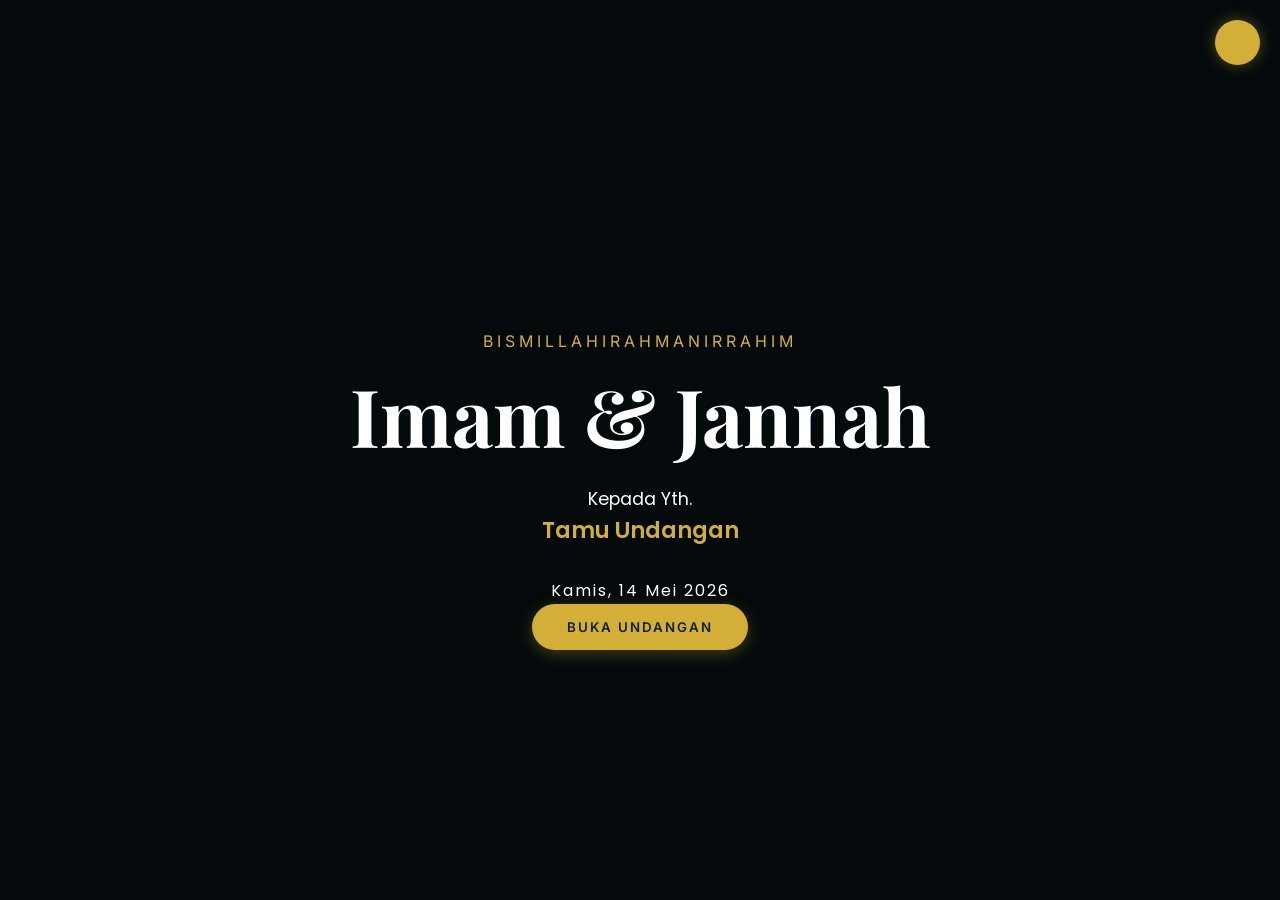
==== index.html @ cf9db63c "feat: perombakan generator link dan penambahan meta tags open graph" ====
<!DOCTYPE html>
<html lang="id">
<head>
    <meta charset="UTF-8">
    <meta name="viewport" content="width=device-width, initial-scale=1.0">
    <title>Undangan Pernikahan Digital</title>
    
    <!-- Google Fonts -->
    <link href="https://fonts.googleapis.com/css2?family=Playfair+Display:ital,wght@0,400;0,700;1,400&family=Poppins:wght@300;400;600&family=Inter:wght@300;400;600&display=swap" rel="stylesheet">
    
    <!-- CSS Files -->
    <link rel="stylesheet" href="css/style.css">
    <link rel="stylesheet" href="css/animations.css">
    <link rel="stylesheet" href="css/layout.css">
    <link rel="stylesheet" href="css/responsive.css">

    <!-- Meta Tags & Open Graph -->
    <meta name="description" content="Undangan Pernikahan Imam Habibi & Nurjannah. Kamis, 14 Mei 2026.">
    
    <meta property="og:type" content="website">
    <meta property="og:url" content="https://jannah-abi.afhprojects.web.id/">
    <meta property="og:title" content="Walimatul 'Ursy - Imam & Jannah">
    <meta property="og:description" content="Tanpa mengurangi rasa hormat, kami mengundang Bapak/Ibu/Saudara/i untuk hadir di acara pernikahan kami.">
    <meta property="og:image" content="https://jannah-abi.afhprojects.web.id/assets/images/thumbnail.jpg">

    <meta property="twitter:card" content="summary_large_image">
</head>
<body>

    <!-- Opening / Hero Section -->
    <section id="opening" class="hero-section">
        <div class="overlay"></div>
        <div class="hero-content container">
            <h2 class="bismillah-arabic reveal">بِسْمِ اللَّهِ الرَّحْمَنِ الرَّحِيم</h2>
            <p class="greeting" id="opening-greeting"></p>
            <h1 class="couple-names">
                <span id="groom-nickname"></span> & <span id="bride-nickname"></span>
            </h1>
            <p class="to-guest" id="guest-name-container">
                Kepada Yth. <br>
                <span id="guest-name">Tamu Undangan</span>
            </p>
            <p class="date-highlight" id="date-highlight"></p>
            <button id="btn-open-invitation" class="btn-primary"></button>
        </div>
    </section>

    <!-- Main Content Wrapper (Hidden initially) -->
    <main id="main-content" class="content-wrapper hidden">
        
        <!-- Mukadimah Section -->
        <section id="mukadimah" class="section-padding container">
            <div class="quote-container text-center reveal">
                <p class="arabic" id="quote-arabic"></p>
                <p class="translation" id="quote-translation"></p>
                <p class="source" id="quote-source"></p>
            </div>
        </section>

        <!-- Mempelai Section -->
        <section id="mempelai" class="section-padding container section-alt">
            <h2 class="section-title text-center reveal">Kedua Mempelai</h2>
            <div class="couple-details flex-grid">
                <div class="mempelai-card reveal">
                    <h3 id="groom-fullname"></h3>
                    <p id="groom-parents"></p>
                </div>
                <div class="and-symbol reveal">&</div>
                <div class="mempelai-card reveal">
                    <h3 id="bride-fullname"></h3>
                    <p id="bride-parents"></p>
                </div>
            </div>
        </section>

        <!-- Acara Section -->
        <section id="acara" class="section-padding container">
            <h2 class="section-title text-center reveal">Waktu & Tempat</h2>
            
            <!-- Countdown Timer -->
            <div id="countdown" class="countdown-container reveal mb-3">
                <div class="countdown-item">
                    <span id="days">00</span>
                    <small>Hari</small>
                </div>
                <div class="countdown-item">
                    <span id="hours">00</span>
                    <small>Jam</small>
                </div>
                <div class="countdown-item">
                    <span id="minutes">00</span>
                    <small>Menit</small>
                </div>
                <div class="countdown-item">
                    <span id="seconds">00</span>
                    <small>Detik</small>
                </div>
            </div>

            <div id="events-container" class="events-grid flex-grid">
                <!-- Events will be injected here -->
            </div>
        </section>

        <!-- Amplop Section -->
        <section id="amplop" class="section-padding container section-alt">
            <h2 class="section-title text-center reveal">Kado Digital</h2>
            <p class="text-center reveal">Doa restu Anda merupakan karunia yang sangat berarti bagi kami. Namun jika Anda ingin memberikan tanda kasih, Anda dapat mengirimkannya melalui:</p>
            <div id="bank-accounts" class="bank-grid flex-grid reveal">
                <!-- Bank accounts will be injected here -->
            </div>
        </section>

        <!-- Ucapan & RSVP Section -->
        <section id="ucapan" class="section-padding container">
            <h2 class="section-title text-center reveal">Ucapan & Doa</h2>
            
            <!-- RSVP Form -->
            <div class="rsvp-form-container reveal">
                <form id="form-rsvp">
                    <div class="form-group">
                        <label for="input-nama">Nama</label>
                        <input type="text" id="input-nama" required placeholder="Masukkan nama Anda">
                    </div>
                    <div class="form-group">
                        <label for="input-kehadiran">Konfirmasi Kehadiran</label>
                        <select id="input-kehadiran" required>
                            <option value="">-- Pilih Kehadiran --</option>
                            <option value="Hadir">Hadir</option>
                            <option value="Tidak Hadir">Tidak Hadir</option>
                        </select>
                    </div>
                    <div class="form-group">
                        <label for="input-ucapan">Ucapan & Doa</label>
                        <textarea id="input-ucapan" rows="4" required placeholder="Tuliskan ucapan dan doa terbaik Anda"></textarea>
                    </div>
                    <button type="submit" class="btn-primary full-width">Kirim Ucapan</button>
                    <button type="button" id="btn-wa-rsvp" class="btn-secondary full-width mt-1">Konfirmasi via WhatsApp</button>
                </form>
            </div>

            <!-- Wishes List -->
            <div id="wishes-list" class="wishes-container mt-3 reveal">
                <p class="text-center italic">Memuat ucapan...</p>
            </div>
        </section>

        <!-- Share Section -->
        <section id="share" class="section-padding container">
            <h2 class="section-title text-center reveal">Bagikan Kabar Bahagia</h2>
            <p class="text-center reveal">Bantu kami membagikan kabar bahagia ini kepada keluarga dan kerabat.</p>
            <div class="flex-grid mt-3 reveal">
                <button id="btn-share-wa" class="btn-primary btn-icon" style="background-color: #25d366; box-shadow: 0 4px 15px rgba(37, 211, 102, 0.3);">
                    <img src="assets/images/icons/wa.svg" alt="WA"> WhatsApp
                </button>
                <button id="btn-share-tg" class="btn-primary btn-icon" style="background-color: #0088cc; box-shadow: 0 4px 15px rgba(0, 136, 204, 0.3);">
                    <img src="assets/images/icons/telegram.svg" alt="Telegram"> Telegram
                </button>
                <button id="btn-share-native" class="btn-primary btn-icon">
                    <img src="assets/images/icons/share.svg" alt="Lainnya" onerror="this.style.display='none'"> Lainnya
                </button>
            </div>
        </section>

        <footer class="footer text-center section-padding">
            <p>Wassalamu'alaikum Warahmatullahi Wabarakatuh</p>
            <p class="mt-2">Kami yang berbahagia,</p>
            <h3 id="footer-couple-names"></h3>
        </footer>

    </main>

    <!-- Floating Navigation Menu -->
    <nav id="floating-menu" class="floating-menu hidden floating-anim">
        <a href="#mukadimah" class="menu-item" title="Home"><img src="assets/images/icons/home.svg" class="icon" alt="Home"><span>Home</span></a>
        <a href="#mempelai" class="menu-item" title="Mempelai"><img src="assets/images/icons/heart.svg" class="icon" alt="Mempelai"><span>Mempelai</span></a>
        <a href="#acara" class="menu-item" title="Acara"><img src="assets/images/icons/calendar.svg" class="icon" alt="Acara"><span>Acara</span></a>
        <a href="#amplop" class="menu-item" title="Kado"><img src="assets/images/icons/gift.svg" class="icon" alt="Kado"><span>Kado</span></a>
        <a href="#ucapan" class="menu-item" title="Ucapan"><img src="assets/images/icons/message.svg" class="icon" alt="Ucapan"><span>Ucapan</span></a>
    </nav>

    <!-- Audio Player -->
    <div id="audio-container" class="audio-control soft-float">
        <button id="btn-audio" class="btn-audio">
            <span class="icon-music"></span>
        </button>
        <audio id="bg-audio" loop>
            <source src="" type="audio/mpeg">
        </audio>
    </div>

    <!-- JS Files -->
    <script src="js/data-loader.js"></script>
    <script src="js/rsvp.js"></script>
    <script src="js/main.js"></script>
</body>
</html>
---- css/style.css ----
/* Variables & Reset */
:root {
    --primary-color: #d4af37; /* Gold */
    --bg-dark: #0f2027;
    --text-light: #ffffff;
    --text-muted: #cccccc;
    --overlay-dark: rgba(0, 0, 0, 0.7);
    --font-heading: 'Playfair Display', serif;
    --font-body: 'Poppins', sans-serif;
    --font-accent: 'Inter', sans-serif;
    --transition-slow: 0.8s ease;
    --transition-fast: 0.3s ease;
}

* {
    margin: 0;
    padding: 0;
    box-sizing: border-box;
}

html {
    scroll-behavior: smooth;
}

body {
    background-color: var(--bg-dark);
    color: var(--text-light);
    font-family: var(--font-body);
    line-height: 1.6;
    overflow-x: hidden;
}

.container {
    width: 90%;
    max-width: 1200px;
    margin: 0 auto;
}

.section-padding {
    padding: 80px 0;
}

.text-center { text-align: center; }
.mt-1 { margin-top: 10px; }
.mt-2 { margin-top: 20px; }
.mt-3 { margin-top: 30px; }
.italic { font-style: italic; }

/* Buttons */
.btn-primary {
    background-color: var(--primary-color);
    color: var(--bg-dark);
    border: none;
    padding: 15px 35px;
    font-family: var(--font-accent);
    font-weight: 600;
    text-transform: uppercase;
    letter-spacing: 2px;
    cursor: pointer;
    border-radius: 50px;
    transition: var(--transition-fast);
    box-shadow: 0 4px 15px rgba(212, 175, 55, 0.3);
}

.btn-primary:hover {
    transform: translateY(-3px);
    box-shadow: 0 6px 20px rgba(212, 175, 55, 0.5);
}

.btn-secondary {
    background-color: transparent;
    color: var(--primary-color);
    border: 2px solid var(--primary-color);
    padding: 12px 30px;
    font-family: var(--font-accent);
    font-weight: 600;
    border-radius: 50px;
    cursor: pointer;
    transition: var(--transition-fast);
}

.btn-secondary:hover {
    background-color: var(--primary-color);
    color: var(--bg-dark);
}

.full-width { width: 100%; }

/* Sections */
.section-title {
    font-family: var(--font-heading);
    font-size: 2.5rem;
    color: var(--primary-color);
    margin-bottom: 40px;
}

.hidden { display: none !important; }

/* Flex Grid */
.flex-grid {
    display: flex;
    flex-wrap: wrap;
    gap: 20px;
    justify-content: center;
    align-items: center;
}

/* Audio Control */
.audio-control {
    position: fixed;
    top: 20px;
    right: 20px;
    z-index: 1000;
}

.btn-audio {
    width: 45px;
    height: 45px;
    border-radius: 50%;
    background-color: var(--primary-color);
    border: none;
    cursor: pointer;
    display: flex;
    justify-content: center;
    align-items: center;
    box-shadow: 0 0 15px rgba(212, 175, 55, 0.4);
}

.icon-music {
    width: 20px;
    height: 20px;
    background: url('https://cdn-icons-png.flaticon.com/512/3039/3039433.png') center/contain no-repeat;
    filter: invert(1);
}

.rotating {
    animation: rotate 3s linear infinite;
}

@keyframes rotate {
    from { transform: rotate(0deg); }
    to { transform: rotate(360deg); }
}
---- css/animations.css ----
/* Animations */

/* Scroll Reveal */
.reveal {
    position: relative;
    opacity: 0;
    transform: translateY(30px);
    transition: all 1.2s ease-out;
}

.reveal.is-visible {
    opacity: 1;
    transform: translateY(0);
}

/* Pulse Button */
@keyframes pulse-gold {
    0% { transform: scale(1); box-shadow: 0 0 0 0 rgba(212, 175, 55, 0.7); }
    70% { transform: scale(1.05); box-shadow: 0 0 0 15px rgba(212, 175, 55, 0); }
    100% { transform: scale(1); box-shadow: 0 0 0 0 rgba(212, 175, 55, 0); }
}

#btn-open-invitation {
    animation: pulse-gold 2s infinite;
}

/* Fade Out Overlay */
.fade-out {
    opacity: 0;
    visibility: hidden;
    transition: opacity 1s ease, visibility 1s ease;
}

/* Section Transitions */
.content-wrapper {
    transition: opacity 1.5s ease;
}

.content-wrapper.hidden {
    opacity: 0;
    display: none;
}

/* Floating Menu Entry */
.floating-menu {
    animation: slideUp 0.5s ease forwards;
}

@keyframes slideUp {
    from { transform: translate(-50%, 100px); opacity: 0; }
    to { transform: translate(-50%, 0); opacity: 1; }
}

/* Continuous Floating Animation */
@keyframes floating {
    0% { transform: translate(-50%, 0px); }
    50% { transform: translate(-50%, -10px); }
    100% { transform: translate(-50%, 0px); }
}

.floating-anim {
    animation: floating 3s ease-in-out infinite;
}

@keyframes soft-float {
    0% { transform: translateY(0px); }
    50% { transform: translateY(-5px); }
    100% { transform: translateY(0px); }
}

.soft-float {
    animation: soft-float 4s ease-in-out infinite;
}
---- css/layout.css ----
/* Layout & Components */

/* Hero Section */
.hero-section {
    height: 100vh;
    width: 100%;
    display: flex;
    justify-content: center;
    align-items: center;
    position: relative;
    background-size: cover;
    background-position: center;
    background-attachment: fixed;
}

.hero-section .overlay {
    position: absolute;
    top: 0;
    left: 0;
    width: 100%;
    height: 100%;
    background-color: var(--overlay-dark);
}

.hero-content {
    position: relative;
    z-index: 1;
    text-align: center;
}

.hero-content .greeting {
    font-family: var(--font-accent);
    text-transform: uppercase;
    letter-spacing: 4px;
    margin-bottom: 20px;
    color: var(--primary-color);
}

.hero-content .couple-names {
    font-family: var(--font-heading);
    font-size: 5rem;
    line-height: 1;
    margin-bottom: 30px;
}

.hero-content .to-guest {
    font-size: 1.1rem;
    margin-bottom: 30px;
}

.hero-content .to-guest span {
    font-weight: 600;
    font-size: 1.4rem;
    color: var(--primary-color);
}

.hero-content .date-highlight {
    letter-spacing: 2px;
}

.bismillah-arabic {
    font-family: 'Playfair Display', serif;
    font-size: 2.5rem;
    margin-bottom: 15px;
    color: var(--primary-color);
}

/* Floating Menu */
.floating-menu {
    position: fixed;
    bottom: 20px;
    left: 50%;
    transform: translateX(-50%);
    background: rgba(15, 32, 39, 0.8);
    backdrop-filter: blur(10px);
    border: 1px solid rgba(212, 175, 55, 0.3);
    border-radius: 50px;
    padding: 12px 25px;
    display: flex;
    justify-content: space-around;
    gap: 15px;
    min-width: 320px;
    z-index: 999;
    box-shadow: 0 10px 30px rgba(0, 0, 0, 0.5);
}

.menu-item {
    text-decoration: none;
    color: var(--text-muted);
    display: flex;
    flex-direction: column;
    align-items: center;
    font-size: 0.7rem;
    transition: var(--transition-fast);
}

.menu-item:hover, .menu-item.active {
    color: var(--primary-color);
}

.menu-item img.icon {
    width: 24px;
    height: 24px;
    margin-bottom: 5px;
    filter: invert(80%) sepia(5%) saturate(10%) hue-rotate(180deg) brightness(80%) contrast(80%); /* default muted */
    transition: var(--transition-fast);
}

.menu-item:hover img.icon, .menu-item.active img.icon {
    filter: invert(72%) sepia(53%) saturate(583%) hue-rotate(3deg) brightness(97%) contrast(93%); /* gold/primary-color */
}

/* Share Icons */
.btn-icon {
    display: inline-flex;
    align-items: center;
    justify-content: center;
    gap: 8px;
}

.btn-icon img {
    width: 20px;
    height: 20px;
}

/* Cards & Components */
.mempelai-card {
    flex: 1;
    min-width: 280px;
    padding: 30px;
    text-align: center;
}

.mempelai-card h3 {
    font-family: var(--font-heading);
    font-size: 2rem;
    color: var(--primary-color);
    margin-bottom: 10px;
}

.and-symbol {
    font-family: var(--font-heading);
    font-size: 3rem;
    color: var(--primary-color);
}

.event-card {
    background: rgba(255, 255, 255, 0.05);
    border: 1px solid rgba(212, 175, 55, 0.2);
    border-radius: 15px;
    padding: 30px;
    flex: 1;
    min-width: 300px;
    text-align: center;
    transition: var(--transition-fast);
}

.event-card:hover {
    border-color: var(--primary-color);
    background: rgba(255, 255, 255, 0.08);
}

/* Countdown */
.countdown-container {
    display: flex;
    justify-content: center;
    gap: 15px;
    margin-bottom: 40px;
}

.countdown-item {
    background: rgba(255, 255, 255, 0.05);
    border: 1px solid rgba(212, 175, 55, 0.3);
    border-radius: 12px;
    padding: 15px;
    min-width: 80px;
    text-align: center;
    backdrop-filter: blur(5px);
}

.countdown-item span {
    display: block;
    font-size: 1.8rem;
    font-weight: 700;
    color: var(--primary-color);
    font-family: var(--font-heading);
}

.countdown-item small {
    font-size: 0.7rem;
    text-transform: uppercase;
    color: var(--text-muted);
}

/* Section Variations */
.section-alt {
    background: rgba(255, 255, 255, 0.02);
    position: relative;
}

.section-alt::before {
    content: '';
    position: absolute;
    top: 0;
    left: 0;
    width: 100%;
    height: 100%;
    background: radial-gradient(circle at center, rgba(212, 175, 55, 0.05) 0%, transparent 70%);
    pointer-events: none;
}

.mb-3 { margin-bottom: 30px; }

.event-card h3 {
    color: var(--primary-color);
    margin-bottom: 15px;
}

/* RSVP Form */
.rsvp-form-container {
    background: rgba(255, 255, 255, 0.05);
    padding: 40px;
    border-radius: 20px;
    max-width: 600px;
    margin: 0 auto;
}

.form-group {
    margin-bottom: 20px;
    text-align: left;
}

.form-group label {
    display: block;
    margin-bottom: 8px;
    font-weight: 600;
    color: var(--primary-color);
}

.form-group input, .form-group select, .form-group textarea {
    width: 100%;
    padding: 12px 15px;
    background: rgba(255, 255, 255, 0.1);
    border: 1px solid rgba(255, 255, 255, 0.2);
    border-radius: 8px;
    color: white;
    font-family: var(--font-body);
}

.form-group input:focus, .form-group select:focus, .form-group textarea:focus {
    outline: none;
    border-color: var(--primary-color);
}

/* Wishes List */
.wish-card {
    background: rgba(255, 255, 255, 0.03);
    padding: 20px;
    border-radius: 12px;
    margin-bottom: 15px;
    border-left: 4px solid var(--primary-color);
}

.wish-card .name {
    font-weight: 600;
    color: var(--primary-color);
    margin-bottom: 5px;
}

.wish-card .msg {
    font-size: 0.95rem;
}

.wish-card .presence {
    font-size: 0.8rem;
    color: var(--text-muted);
    margin-top: 5px;
}
. f o o t e r  
   p a d d i n g - b o t t o m :   1 2 0 p x   ! i m p o r t a n t ;    
 
---- css/responsive.css ----
/* Responsive Design */

/* Mobile Portrait (< 576px) */
@media (max-width: 575.98px) {
    .flex-grid {
        flex-direction: column;
    }
    
    .hero-content .couple-names {
        font-size: 3rem;
    }
    
    .section-title {
        font-size: 2rem;
    }
    
    .section-padding {
        padding: 50px 0;
    }
    
    .floating-menu {
        width: 90%;
        gap: 5px;
        padding: 10px 10px;
        justify-content: space-around;
    }
    
    .menu-item span {
        display: none; /* Hide labels on mobile to save space */
    }
}

/* Tablets (576px - 991.98px) */
@media (min-width: 576px) and (max-width: 991.98px) {
    .hero-content .couple-names {
        font-size: 4rem;
    }
    
    .flex-grid {
        flex-direction: column;
    }
    
    .mempelai-card, .event-card {
        width: 100%;
    }
}

/* Desktop Large / Ultrawide (> 1200px) */
@media (min-width: 1201px) {
    .container {
        max-width: 1100px; /* Keep content readable on huge screens */
    }
}

/* Adjustments for horizontal mobile */
@media (max-height: 500px) {
    .hero-section {
        height: auto;
        padding: 100px 0;
    }
    
    .floating-menu {
        bottom: 10px;
    }
}
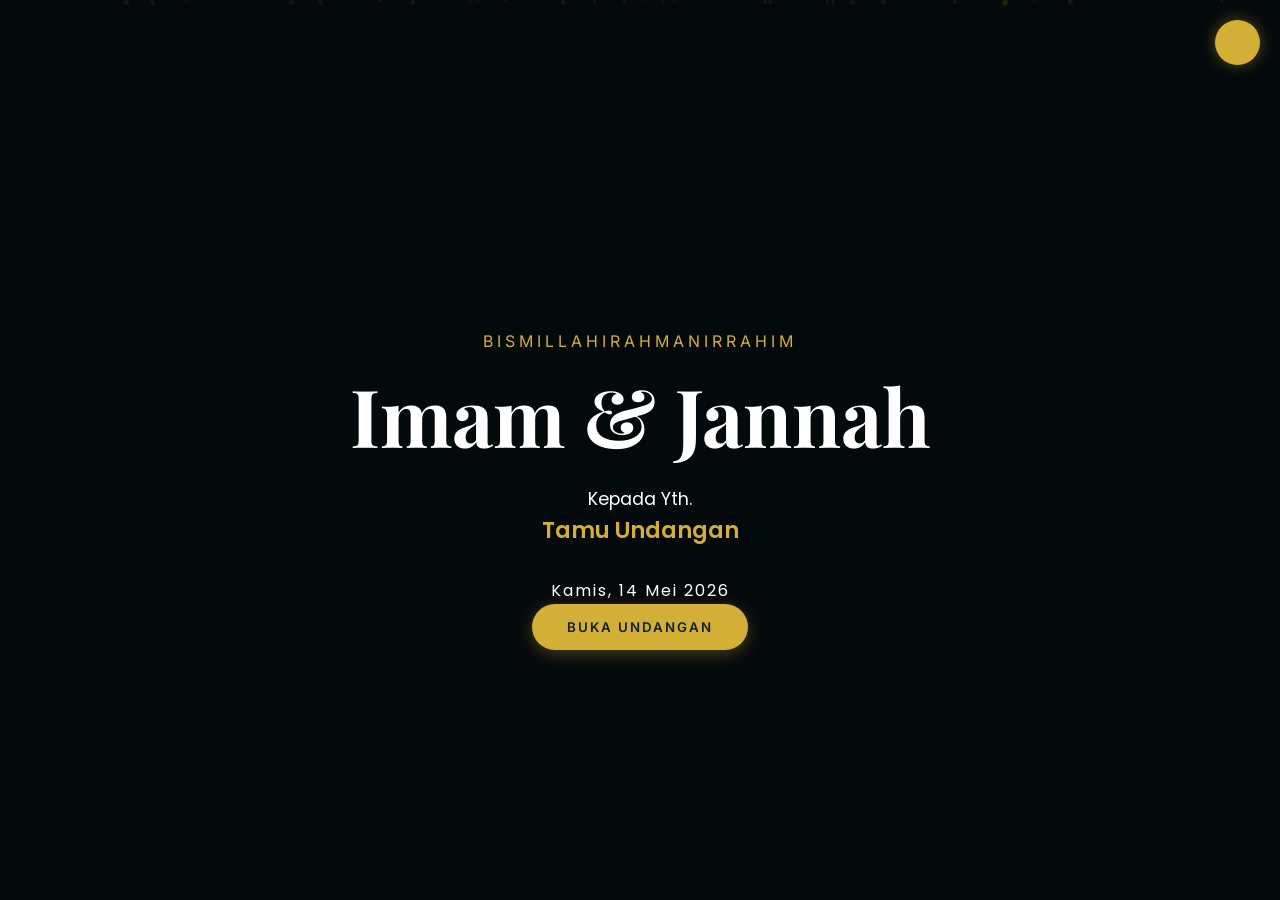
==== commit 762b3c21: "feat: perbaiki UI/UX (animasi lebih lambat, partikel latar belakang, dan penyesuaian padding)" ====
--- a/index.html
+++ b/index.html
@@ -26,6 +26,7 @@
     <meta property="twitter:card" content="summary_large_image">
 </head>
 <body>
+    <div id="particles-bg" class="particles-bg"></div>
 
     <!-- Opening / Hero Section -->
     <section id="opening" class="hero-section">
--- a/css/animations.css
+++ b/css/animations.css
@@ -5,7 +5,7 @@
     position: relative;
     opacity: 0;
     transform: translateY(30px);
-    transition: all 1.2s ease-out;
+    transition: all 1.8s cubic-bezier(0.25, 0.46, 0.45, 0.94);
 }
 
 .reveal.is-visible {
@@ -33,7 +33,7 @@
 
 /* Section Transitions */
 .content-wrapper {
-    transition: opacity 1.5s ease;
+    transition: opacity 2s ease-in-out;
 }
 
 .content-wrapper.hidden {
@@ -71,3 +71,30 @@
 .soft-float {
     animation: soft-float 4s ease-in-out infinite;
 }
+
+/* Background Particles (Gold Dust) */
+.particles-bg {
+    position: fixed;
+    top: 0;
+    left: 0;
+    width: 100%;
+    height: 100%;
+    z-index: -1;
+    overflow: hidden;
+    pointer-events: none;
+}
+
+.dust-particle {
+    position: absolute;
+    background: var(--primary-color);
+    border-radius: 50%;
+    opacity: 0.3;
+    animation: dust-drift linear infinite;
+}
+
+@keyframes dust-drift {
+    0% { transform: translateY(100vh) translateX(0); opacity: 0; }
+    20% { opacity: 0.4; }
+    80% { opacity: 0.4; }
+    100% { transform: translateY(-10vh) translateX(20px); opacity: 0; }
+}
--- a/css/layout.css
+++ b/css/layout.css
@@ -56,6 +56,10 @@
 
 .hero-content .date-highlight {
     letter-spacing: 2px;
+}
+
+#mukadimah {
+    padding-top: 100px;
 }
 
 .bismillah-arabic {
@@ -276,8 +280,7 @@
     color: var(--text-muted);
     margin-top: 5px;
 }
-. f o o t e r - 
-   p a d d i n g - b o t t o m :   1 2 0 p x   ! i m p o r t a n t ;   - 
- +
+.footer {
+    padding-bottom: 120px !important;
+}
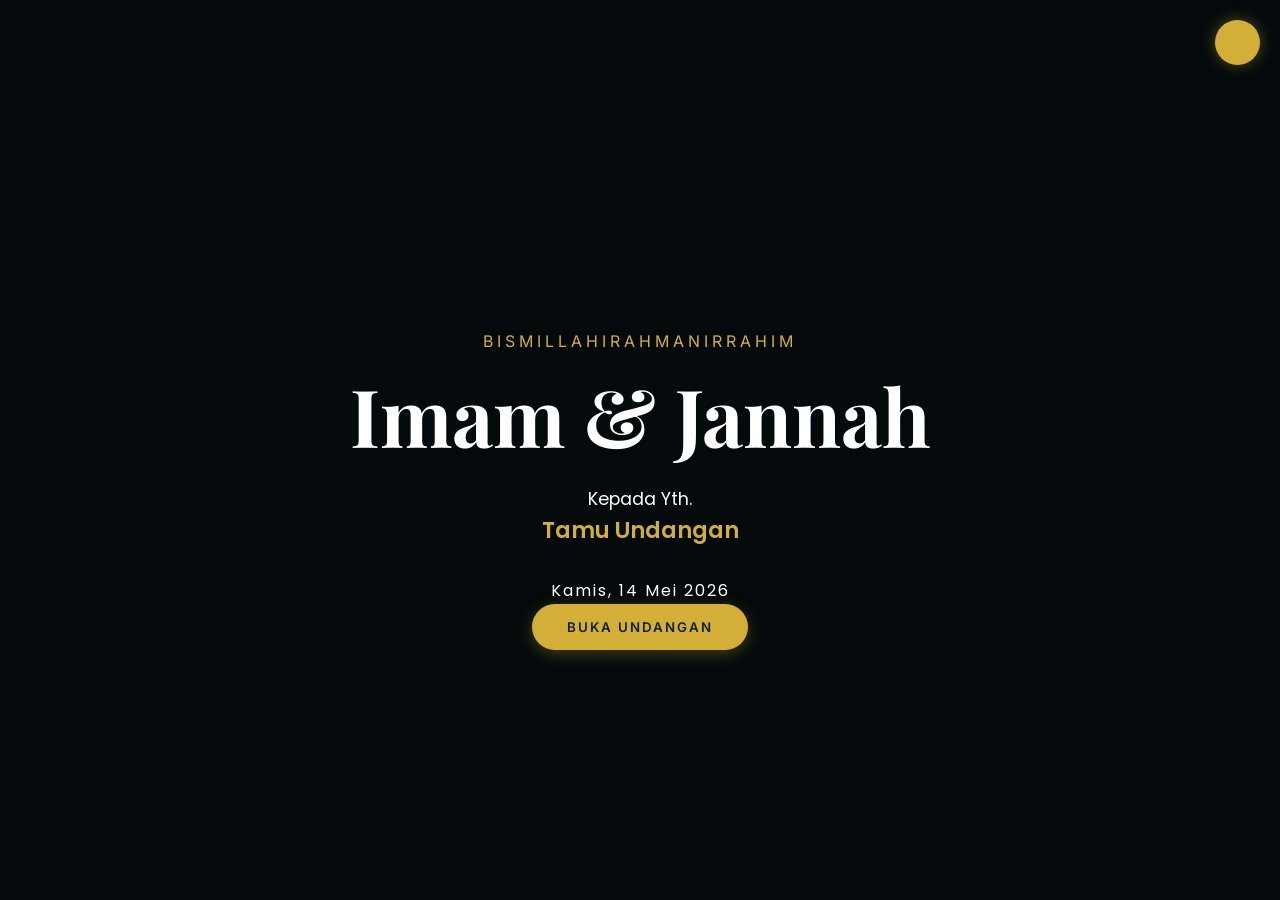
==== commit af51ebd8: "fix: update thumbnail with new images" ====
--- a/index.html
+++ b/index.html
@@ -1,13 +1,16 @@
 <!DOCTYPE html>
 <html lang="id">
+
 <head>
     <meta charset="UTF-8">
     <meta name="viewport" content="width=device-width, initial-scale=1.0">
     <title>Undangan Pernikahan Digital</title>
-    
+
     <!-- Google Fonts -->
-    <link href="https://fonts.googleapis.com/css2?family=Playfair+Display:ital,wght@0,400;0,700;1,400&family=Poppins:wght@300;400;600&family=Inter:wght@300;400;600&display=swap" rel="stylesheet">
-    
+    <link
+        href="https://fonts.googleapis.com/css2?family=Playfair+Display:ital,wght@0,400;0,700;1,400&family=Poppins:wght@300;400;600&family=Inter:wght@300;400;600&display=swap"
+        rel="stylesheet">
+
     <!-- CSS Files -->
     <link rel="stylesheet" href="css/style.css">
     <link rel="stylesheet" href="css/animations.css">
@@ -16,15 +19,17 @@
 
     <!-- Meta Tags & Open Graph -->
     <meta name="description" content="Undangan Pernikahan Imam Habibi & Nurjannah. Kamis, 14 Mei 2026.">
-    
+
     <meta property="og:type" content="website">
     <meta property="og:url" content="https://jannah-abi.afhprojects.web.id/">
     <meta property="og:title" content="Walimatul 'Ursy - Imam & Jannah">
-    <meta property="og:description" content="Tanpa mengurangi rasa hormat, kami mengundang Bapak/Ibu/Saudara/i untuk hadir di acara pernikahan kami.">
-    <meta property="og:image" content="https://jannah-abi.afhprojects.web.id/assets/images/thumbnail.jpg">
+    <meta property="og:description"
+        content="Tanpa mengurangi rasa hormat, kami mengundang Bapak/Ibu/Saudara/i untuk hadir di acara pernikahan kami.">
+    <meta property="og:image" content="https://jannah-abi.afhprojects.web.id/assets/images/background.JPG">
 
     <meta property="twitter:card" content="summary_large_image">
 </head>
+
 <body>
     <div id="particles-bg" class="particles-bg"></div>
 
@@ -48,7 +53,7 @@
 
     <!-- Main Content Wrapper (Hidden initially) -->
     <main id="main-content" class="content-wrapper hidden">
-        
+
         <!-- Mukadimah Section -->
         <section id="mukadimah" class="section-padding container">
             <div class="quote-container text-center reveal">
@@ -77,7 +82,7 @@
         <!-- Acara Section -->
         <section id="acara" class="section-padding container">
             <h2 class="section-title text-center reveal">Waktu & Tempat</h2>
-            
+
             <!-- Countdown Timer -->
             <div id="countdown" class="countdown-container reveal mb-3">
                 <div class="countdown-item">
@@ -106,7 +111,8 @@
         <!-- Amplop Section -->
         <section id="amplop" class="section-padding container section-alt">
             <h2 class="section-title text-center reveal">Kado Digital</h2>
-            <p class="text-center reveal">Doa restu Anda merupakan karunia yang sangat berarti bagi kami. Namun jika Anda ingin memberikan tanda kasih, Anda dapat mengirimkannya melalui:</p>
+            <p class="text-center reveal">Doa restu Anda merupakan karunia yang sangat berarti bagi kami. Namun jika
+                Anda ingin memberikan tanda kasih, Anda dapat mengirimkannya melalui:</p>
             <div id="bank-accounts" class="bank-grid flex-grid reveal">
                 <!-- Bank accounts will be injected here -->
             </div>
@@ -115,7 +121,7 @@
         <!-- Ucapan & RSVP Section -->
         <section id="ucapan" class="section-padding container">
             <h2 class="section-title text-center reveal">Ucapan & Doa</h2>
-            
+
             <!-- RSVP Form -->
             <div class="rsvp-form-container reveal">
                 <form id="form-rsvp">
@@ -133,10 +139,12 @@
                     </div>
                     <div class="form-group">
                         <label for="input-ucapan">Ucapan & Doa</label>
-                        <textarea id="input-ucapan" rows="4" required placeholder="Tuliskan ucapan dan doa terbaik Anda"></textarea>
+                        <textarea id="input-ucapan" rows="4" required
+                            placeholder="Tuliskan ucapan dan doa terbaik Anda"></textarea>
                     </div>
                     <button type="submit" class="btn-primary full-width">Kirim Ucapan</button>
-                    <button type="button" id="btn-wa-rsvp" class="btn-secondary full-width mt-1">Konfirmasi via WhatsApp</button>
+                    <button type="button" id="btn-wa-rsvp" class="btn-secondary full-width mt-1">Konfirmasi via
+                        WhatsApp</button>
                 </form>
             </div>
 
@@ -151,10 +159,12 @@
             <h2 class="section-title text-center reveal">Bagikan Kabar Bahagia</h2>
             <p class="text-center reveal">Bantu kami membagikan kabar bahagia ini kepada keluarga dan kerabat.</p>
             <div class="flex-grid mt-3 reveal">
-                <button id="btn-share-wa" class="btn-primary btn-icon" style="background-color: #25d366; box-shadow: 0 4px 15px rgba(37, 211, 102, 0.3);">
+                <button id="btn-share-wa" class="btn-primary btn-icon"
+                    style="background-color: #25d366; box-shadow: 0 4px 15px rgba(37, 211, 102, 0.3);">
                     <img src="assets/images/icons/wa.svg" alt="WA"> WhatsApp
                 </button>
-                <button id="btn-share-tg" class="btn-primary btn-icon" style="background-color: #0088cc; box-shadow: 0 4px 15px rgba(0, 136, 204, 0.3);">
+                <button id="btn-share-tg" class="btn-primary btn-icon"
+                    style="background-color: #0088cc; box-shadow: 0 4px 15px rgba(0, 136, 204, 0.3);">
                     <img src="assets/images/icons/telegram.svg" alt="Telegram"> Telegram
                 </button>
                 <button id="btn-share-native" class="btn-primary btn-icon">
@@ -173,11 +183,16 @@
 
     <!-- Floating Navigation Menu -->
     <nav id="floating-menu" class="floating-menu hidden floating-anim">
-        <a href="#mukadimah" class="menu-item" title="Home"><img src="assets/images/icons/home.svg" class="icon" alt="Home"><span>Home</span></a>
-        <a href="#mempelai" class="menu-item" title="Mempelai"><img src="assets/images/icons/heart.svg" class="icon" alt="Mempelai"><span>Mempelai</span></a>
-        <a href="#acara" class="menu-item" title="Acara"><img src="assets/images/icons/calendar.svg" class="icon" alt="Acara"><span>Acara</span></a>
-        <a href="#amplop" class="menu-item" title="Kado"><img src="assets/images/icons/gift.svg" class="icon" alt="Kado"><span>Kado</span></a>
-        <a href="#ucapan" class="menu-item" title="Ucapan"><img src="assets/images/icons/message.svg" class="icon" alt="Ucapan"><span>Ucapan</span></a>
+        <a href="#mukadimah" class="menu-item" title="Home"><img src="assets/images/icons/home.svg" class="icon"
+                alt="Home"><span>Home</span></a>
+        <a href="#mempelai" class="menu-item" title="Mempelai"><img src="assets/images/icons/heart.svg" class="icon"
+                alt="Mempelai"><span>Mempelai</span></a>
+        <a href="#acara" class="menu-item" title="Acara"><img src="assets/images/icons/calendar.svg" class="icon"
+                alt="Acara"><span>Acara</span></a>
+        <a href="#amplop" class="menu-item" title="Kado"><img src="assets/images/icons/gift.svg" class="icon"
+                alt="Kado"><span>Kado</span></a>
+        <a href="#ucapan" class="menu-item" title="Ucapan"><img src="assets/images/icons/message.svg" class="icon"
+                alt="Ucapan"><span>Ucapan</span></a>
     </nav>
 
     <!-- Audio Player -->
@@ -195,4 +210,5 @@
     <script src="js/rsvp.js"></script>
     <script src="js/main.js"></script>
 </body>
-</html>
+
+</html>
--- a/css/style.css
+++ b/css/style.css
@@ -28,6 +28,34 @@
     font-family: var(--font-body);
     line-height: 1.6;
     overflow-x: hidden;
+}
+
+/* Global Fixed Background (Halaman Selanjutnya) */
+body::before {
+    content: "";
+    position: fixed;
+    top: 0;
+    left: 0;
+    width: 100%;
+    height: 100%;
+    background-image: url('../assets/images/background-halaman.JPG');
+    background-size: cover;
+    background-position: center;
+    background-attachment: fixed;
+    z-index: -3;
+    pointer-events: none;
+}
+
+body::after {
+    content: "";
+    position: fixed;
+    top: 0;
+    left: 0;
+    width: 100%;
+    height: 100%;
+    background-color: rgba(0, 0, 0, 0.7); /* Transparan Gelap */
+    z-index: -2;
+    pointer-events: none;
 }
 
 .container {
--- a/css/layout.css
+++ b/css/layout.css
@@ -11,6 +11,7 @@
     background-size: cover;
     background-position: center;
     background-attachment: fixed;
+    background-color: var(--bg-dark);
 }
 
 .hero-section .overlay {
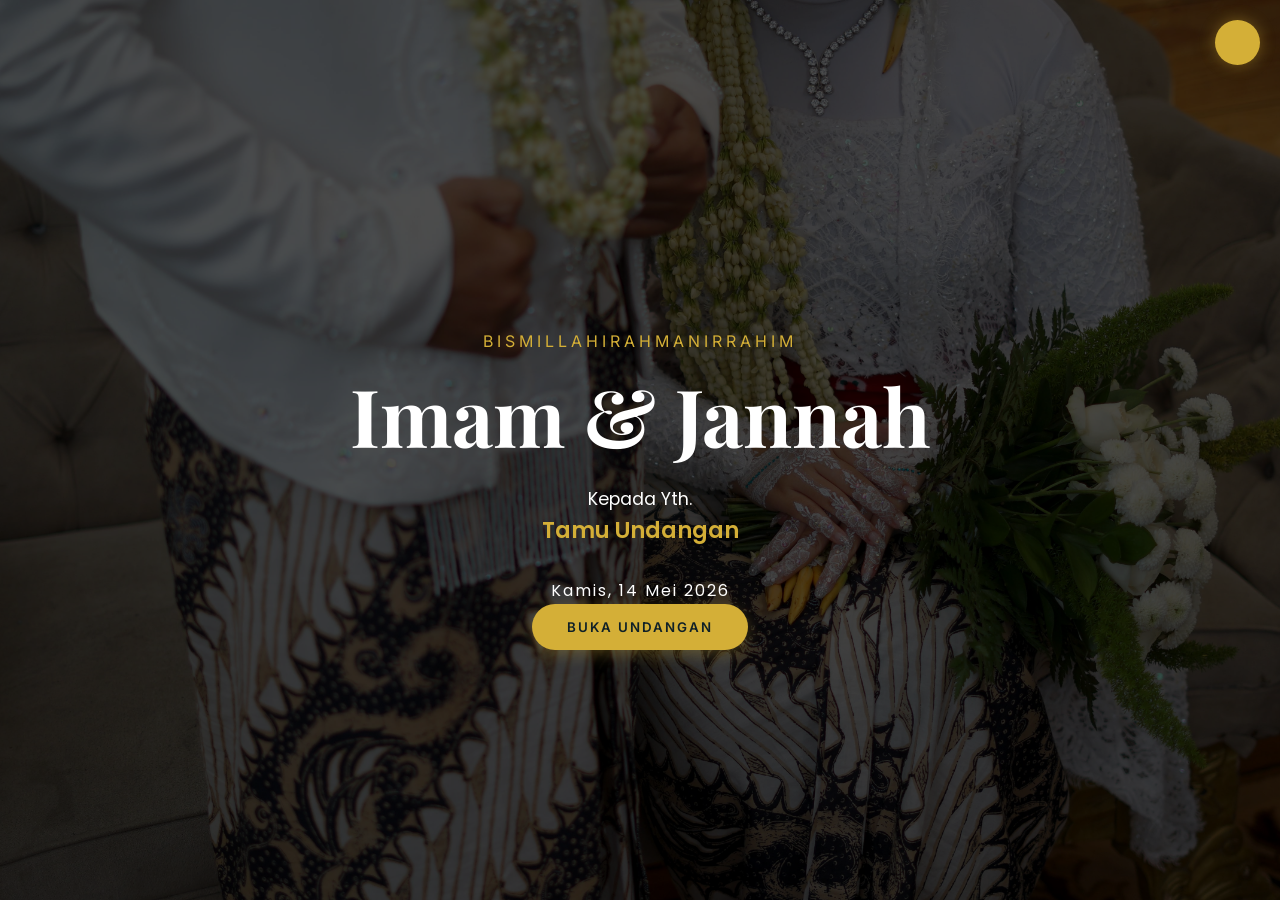
==== commit f0272e45: "fix: update og:image and add cache-busting query param" ====
--- a/index.html
+++ b/index.html
@@ -25,7 +25,9 @@
     <meta property="og:title" content="Walimatul 'Ursy - Imam & Jannah">
     <meta property="og:description"
         content="Tanpa mengurangi rasa hormat, kami mengundang Bapak/Ibu/Saudara/i untuk hadir di acara pernikahan kami.">
-    <meta property="og:image" content="https://jannah-abi.afhprojects.web.id/assets/images/background.JPG">
+    <meta property="og:image" content="https://jannah-abi.afhprojects.web.id/assets/images/background.JPG?v=2">
+    <meta property="og:image:width" content="1200">
+    <meta property="og:image:height" content="630">
 
     <meta property="twitter:card" content="summary_large_image">
 </head>
--- a/css/style.css
+++ b/css/style.css
@@ -1,6 +1,7 @@
 /* Variables & Reset */
 :root {
-    --primary-color: #d4af37; /* Gold */
+    --primary-color: #d4af37;
+    /* Gold */
     --bg-dark: #0f2027;
     --text-light: #ffffff;
     --text-muted: #cccccc;
@@ -38,7 +39,7 @@
     left: 0;
     width: 100%;
     height: 100%;
-    background-image: url('../assets/images/background-halaman.JPG');
+    background-image: url('../assets/images/background-main.JPG');
     background-size: cover;
     background-position: center;
     background-attachment: fixed;
@@ -53,7 +54,8 @@
     left: 0;
     width: 100%;
     height: 100%;
-    background-color: rgba(0, 0, 0, 0.7); /* Transparan Gelap */
+    background-color: rgba(0, 0, 0, 0.7);
+    /* Transparan Gelap */
     z-index: -2;
     pointer-events: none;
 }
@@ -68,11 +70,25 @@
     padding: 80px 0;
 }
 
-.text-center { text-align: center; }
-.mt-1 { margin-top: 10px; }
-.mt-2 { margin-top: 20px; }
-.mt-3 { margin-top: 30px; }
-.italic { font-style: italic; }
+.text-center {
+    text-align: center;
+}
+
+.mt-1 {
+    margin-top: 10px;
+}
+
+.mt-2 {
+    margin-top: 20px;
+}
+
+.mt-3 {
+    margin-top: 30px;
+}
+
+.italic {
+    font-style: italic;
+}
 
 /* Buttons */
 .btn-primary {
@@ -112,7 +128,9 @@
     color: var(--bg-dark);
 }
 
-.full-width { width: 100%; }
+.full-width {
+    width: 100%;
+}
 
 /* Sections */
 .section-title {
@@ -122,7 +140,9 @@
     margin-bottom: 40px;
 }
 
-.hidden { display: none !important; }
+.hidden {
+    display: none !important;
+}
 
 /* Flex Grid */
 .flex-grid {
@@ -166,6 +186,11 @@
 }
 
 @keyframes rotate {
-    from { transform: rotate(0deg); }
-    to { transform: rotate(360deg); }
-}
+    from {
+        transform: rotate(0deg);
+    }
+
+    to {
+        transform: rotate(360deg);
+    }
+}
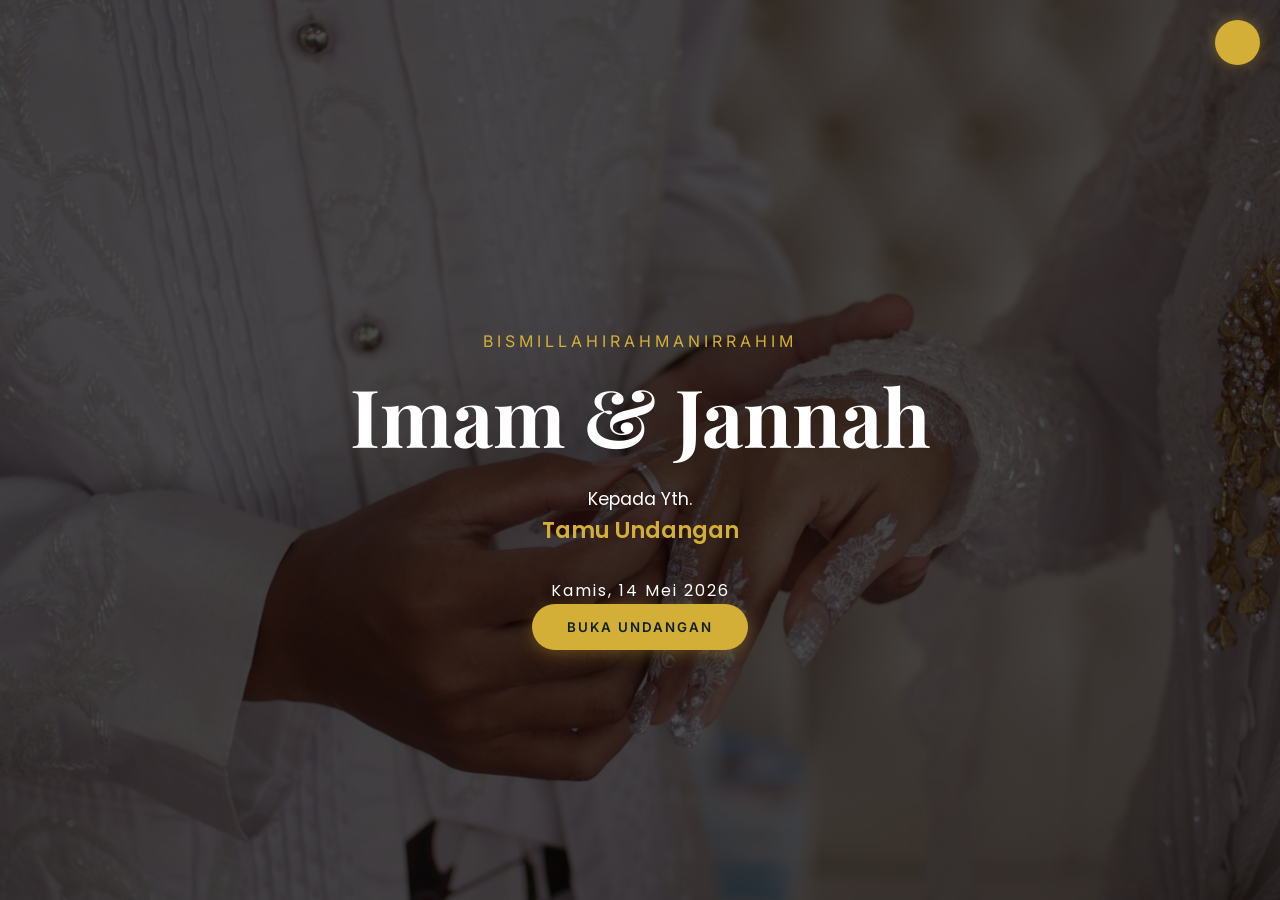
==== commit 0eb7b0f8: "fix: update ogg image and background" ====
--- a/index.html
+++ b/index.html
@@ -25,9 +25,7 @@
     <meta property="og:title" content="Walimatul 'Ursy - Imam & Jannah">
     <meta property="og:description"
         content="Tanpa mengurangi rasa hormat, kami mengundang Bapak/Ibu/Saudara/i untuk hadir di acara pernikahan kami.">
-    <meta property="og:image" content="https://jannah-abi.afhprojects.web.id/assets/images/background.JPG?v=2">
-    <meta property="og:image:width" content="1200">
-    <meta property="og:image:height" content="630">
+    <meta property="og:image" content="https://jannah-abi.afhprojects.web.id/assets/images/thumb-1.jpg">
 
     <meta property="twitter:card" content="summary_large_image">
 </head>
--- a/css/style.css
+++ b/css/style.css
@@ -39,7 +39,7 @@
     left: 0;
     width: 100%;
     height: 100%;
-    background-image: url('../assets/images/background-main.JPG');
+    background-image: url('../assets/images/background-1.jpg');
     background-size: cover;
     background-position: center;
     background-attachment: fixed;
